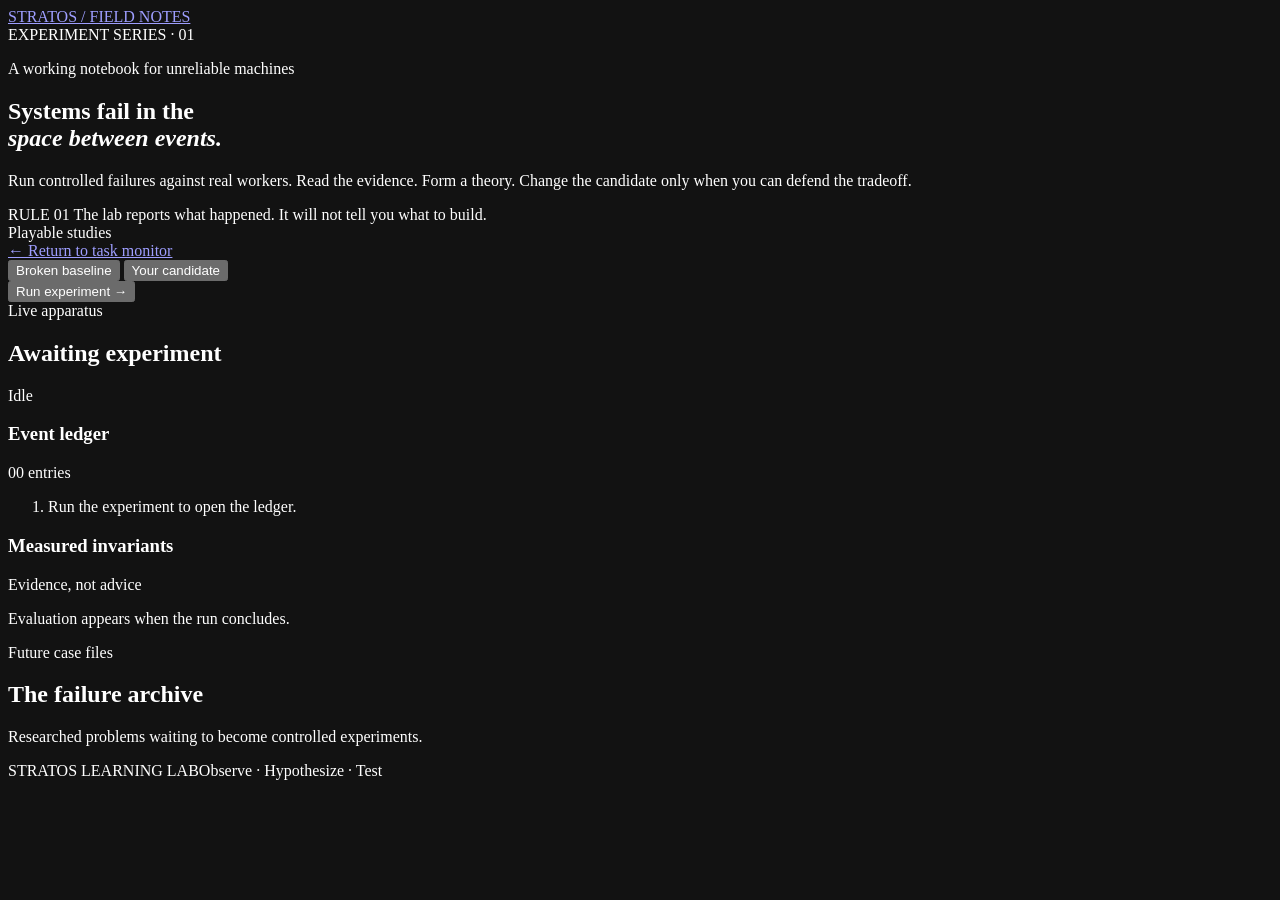
==== static/lab.html @ 66583fa2 "Add distributed systems learning lab" ====
<!doctype html>
<html lang="en">
<head>
  <meta charset="utf-8">
  <meta name="viewport" content="width=device-width, initial-scale=1">
  <meta name="color-scheme" content="dark">
  <title>Stratos Field Notes — Distributed Systems Lab</title>
  <link rel="stylesheet" href="/lab.css">
</head>
<body>
  <header class="site-header">
    <a class="wordmark" href="/">STRATOS <span>/ FIELD NOTES</span></a>
    <div class="edition">EXPERIMENT SERIES · 01</div>
  </header>

  <main>
    <section class="hero">
      <p class="kicker">A working notebook for unreliable machines</p>
      <h1>Systems fail in the<br><em>space between events.</em></h1>
      <p class="lede">Run controlled failures against real workers. Read the evidence. Form a theory. Change the candidate only when you can defend the tradeoff.</p>
      <div class="principle"><span>RULE 01</span> The lab reports what happened. It will not tell you what to build.</div>
    </section>

    <div class="layout">
      <aside>
        <div class="section-label">Playable studies</div>
        <nav id="challenge-nav" aria-label="Challenges"></nav>
        <a class="back-link" href="/">← Return to task monitor</a>
      </aside>

      <section class="workbench">
        <div id="challenge-copy" class="challenge-copy"></div>

        <div class="run-controls">
          <div class="segmented" role="group" aria-label="Implementation">
            <button data-implementation="baseline" class="selected">Broken baseline</button>
            <button data-implementation="candidate">Your candidate</button>
          </div>
          <button id="run-button" class="run-button">Run experiment <span>→</span></button>
          <button id="cancel-button" class="cancel-button" hidden>Cancel</button>
        </div>

        <section id="experiment" class="experiment" aria-live="polite">
          <div class="experiment-header">
            <div><span class="section-label">Live apparatus</span><h2 id="phase">Awaiting experiment</h2></div>
            <div id="run-state" class="run-state idle"><i></i><span>Idle</span></div>
          </div>

          <div id="workers" class="workers"></div>

          <div class="evidence-grid">
            <section class="panel">
              <div class="panel-heading"><h3>Event ledger</h3><span id="event-count">00 entries</span></div>
              <ol id="timeline" class="timeline"><li class="empty">Run the experiment to open the ledger.</li></ol>
            </section>
            <section class="panel">
              <div class="panel-heading"><h3>Measured invariants</h3><span>Evidence, not advice</span></div>
              <div id="invariants" class="invariants"><p class="empty">Evaluation appears when the run concludes.</p></div>
            </section>
          </div>

          <div id="metrics" class="metrics"></div>
          <div id="verdict" class="verdict" hidden></div>
        </section>
      </section>
    </div>

    <section class="archive">
      <div class="archive-heading"><span class="section-label">Future case files</span><h2>The failure archive</h2><p>Researched problems waiting to become controlled experiments.</p></div>
      <div id="roadmap" class="roadmap"></div>
    </section>
  </main>

  <footer><span>STRATOS LEARNING LAB</span><span>Observe · Hypothesize · Test</span></footer>
  <script src="/lab.js" defer></script>
</body>
</html>
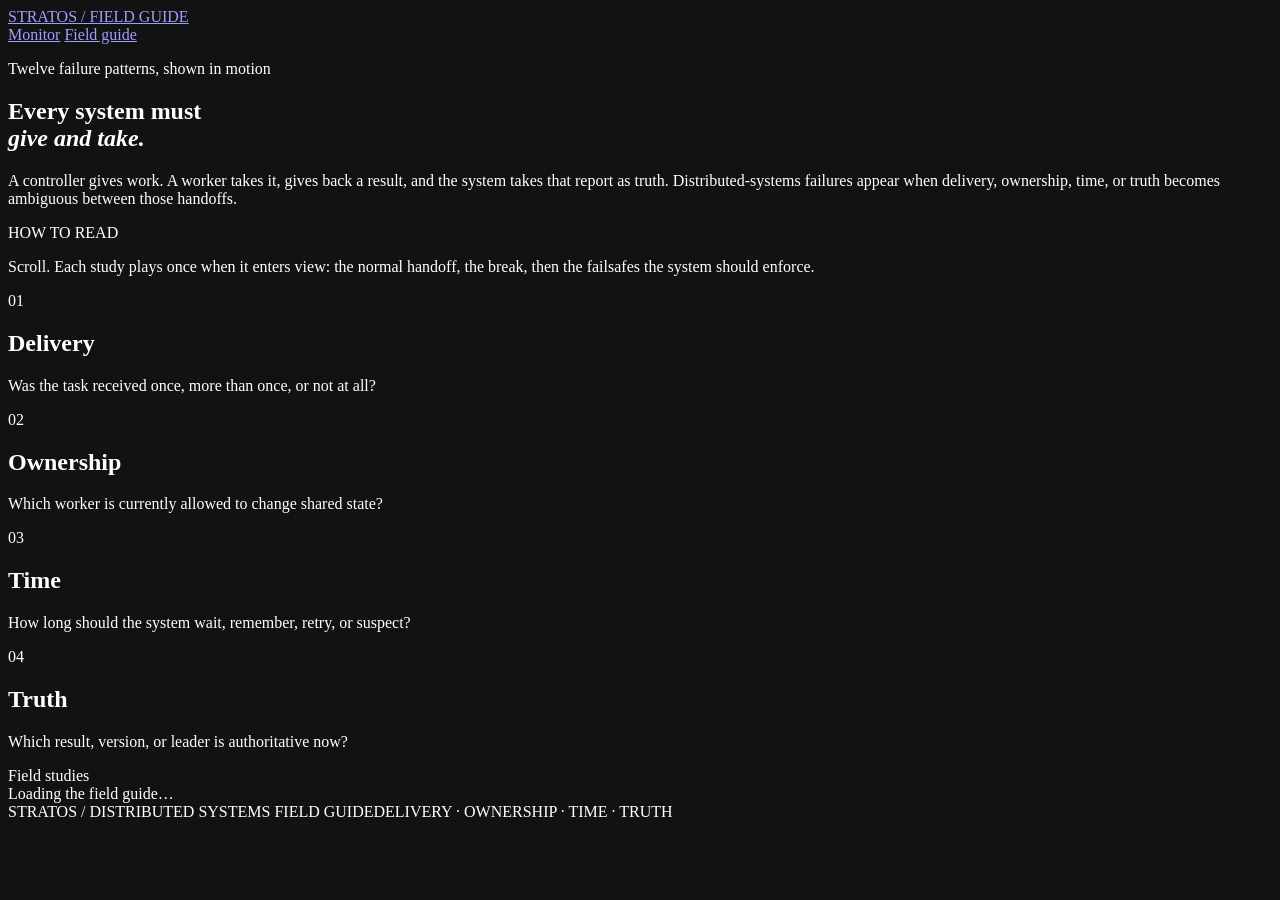
==== commit 290c1fdc: "Turn lab into distributed systems field guide" ====
--- a/static/lab.html
+++ b/static/lab.html
@@ -4,74 +4,48 @@
   <meta charset="utf-8">
   <meta name="viewport" content="width=device-width, initial-scale=1">
   <meta name="color-scheme" content="dark">
-  <title>Stratos Field Notes — Distributed Systems Lab</title>
+  <title>Stratos Field Guide — Distributed Systems</title>
+  <link rel="stylesheet" href="/stratos.css">
   <link rel="stylesheet" href="/lab.css">
 </head>
 <body>
   <header class="site-header">
-    <a class="wordmark" href="/">STRATOS <span>/ FIELD NOTES</span></a>
-    <div class="edition">EXPERIMENT SERIES · 01</div>
+    <a class="wordmark" href="/">STRATOS <span>/ FIELD GUIDE</span></a>
+    <nav class="site-nav" aria-label="Primary navigation">
+      <a href="/">Monitor</a>
+      <a href="/lab" aria-current="page">Field guide</a>
+    </nav>
   </header>
 
-  <main>
-    <section class="hero">
-      <p class="kicker">A working notebook for unreliable machines</p>
-      <h1>Systems fail in the<br><em>space between events.</em></h1>
-      <p class="lede">Run controlled failures against real workers. Read the evidence. Form a theory. Change the candidate only when you can defend the tradeoff.</p>
-      <div class="principle"><span>RULE 01</span> The lab reports what happened. It will not tell you what to build.</div>
+  <main class="page">
+    <section class="guide-hero">
+      <p class="kicker">Twelve failure patterns, shown in motion</p>
+      <h1>Every system must<br><em>give and take.</em></h1>
+      <div class="hero-grid">
+        <p class="guide-lede">A controller gives work. A worker takes it, gives back a result, and the system takes that report as truth. Distributed-systems failures appear when delivery, ownership, time, or truth becomes ambiguous between those handoffs.</p>
+        <div class="guide-rule"><span>HOW TO READ</span><p>Scroll. Each study plays once when it enters view: the normal handoff, the break, then the failsafes the system should enforce.</p></div>
+      </div>
     </section>
 
-    <div class="layout">
-      <aside>
-        <div class="section-label">Playable studies</div>
-        <nav id="challenge-nav" aria-label="Challenges"></nav>
-        <a class="back-link" href="/">← Return to task monitor</a>
+    <section class="premises" aria-label="Core distributed system boundaries">
+      <article><span>01</span><h2>Delivery</h2><p>Was the task received once, more than once, or not at all?</p></article>
+      <article><span>02</span><h2>Ownership</h2><p>Which worker is currently allowed to change shared state?</p></article>
+      <article><span>03</span><h2>Time</h2><p>How long should the system wait, remember, retry, or suspect?</p></article>
+      <article><span>04</span><h2>Truth</h2><p>Which result, version, or leader is authoritative now?</p></article>
+    </section>
+
+    <div class="guide-layout">
+      <aside class="study-index">
+        <span class="section-label">Field studies</span>
+        <nav id="study-nav" aria-label="Study index"></nav>
       </aside>
-
-      <section class="workbench">
-        <div id="challenge-copy" class="challenge-copy"></div>
-
-        <div class="run-controls">
-          <div class="segmented" role="group" aria-label="Implementation">
-            <button data-implementation="baseline" class="selected">Broken baseline</button>
-            <button data-implementation="candidate">Your candidate</button>
-          </div>
-          <button id="run-button" class="run-button">Run experiment <span>→</span></button>
-          <button id="cancel-button" class="cancel-button" hidden>Cancel</button>
-        </div>
-
-        <section id="experiment" class="experiment" aria-live="polite">
-          <div class="experiment-header">
-            <div><span class="section-label">Live apparatus</span><h2 id="phase">Awaiting experiment</h2></div>
-            <div id="run-state" class="run-state idle"><i></i><span>Idle</span></div>
-          </div>
-
-          <div id="workers" class="workers"></div>
-
-          <div class="evidence-grid">
-            <section class="panel">
-              <div class="panel-heading"><h3>Event ledger</h3><span id="event-count">00 entries</span></div>
-              <ol id="timeline" class="timeline"><li class="empty">Run the experiment to open the ledger.</li></ol>
-            </section>
-            <section class="panel">
-              <div class="panel-heading"><h3>Measured invariants</h3><span>Evidence, not advice</span></div>
-              <div id="invariants" class="invariants"><p class="empty">Evaluation appears when the run concludes.</p></div>
-            </section>
-          </div>
-
-          <div id="metrics" class="metrics"></div>
-          <div id="verdict" class="verdict" hidden></div>
-        </section>
+      <section id="studies" class="studies" aria-live="polite">
+        <div class="guide-loading">Loading the field guide…</div>
       </section>
     </div>
-
-    <section class="archive">
-      <div class="archive-heading"><span class="section-label">Future case files</span><h2>The failure archive</h2><p>Researched problems waiting to become controlled experiments.</p></div>
-      <div id="roadmap" class="roadmap"></div>
-    </section>
   </main>
 
-  <footer><span>STRATOS LEARNING LAB</span><span>Observe · Hypothesize · Test</span></footer>
+  <footer class="site-footer"><span>STRATOS / DISTRIBUTED SYSTEMS FIELD GUIDE</span><span>DELIVERY · OWNERSHIP · TIME · TRUTH</span></footer>
   <script src="/lab.js" defer></script>
 </body>
 </html>
